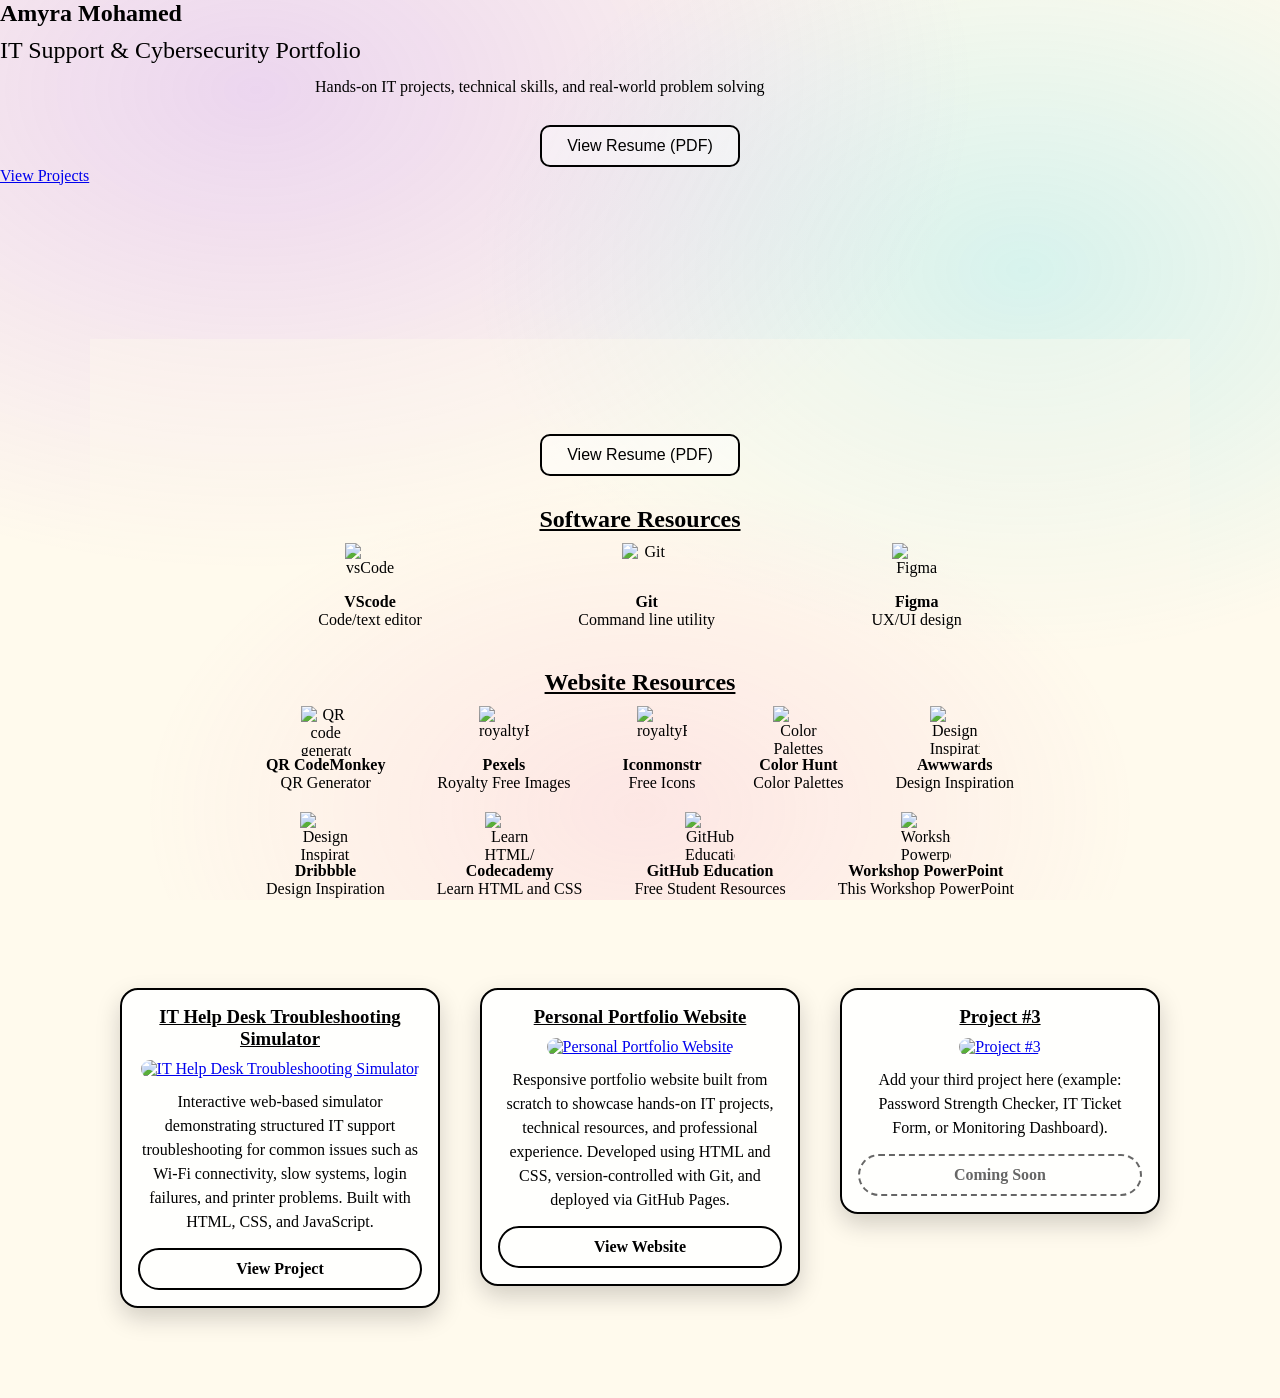
==== index.html @ e5bf1467 "Refactor index.html to include hero section" ====
<!DOCTYPE html>
<html lang="en">
<head>
    <meta charset="UTF-8">
    <meta name="viewport" content="width=device-width, initial-scale=1.0">
    <title>My Portfolio Website</title>
    <link rel="icon" href="./images/siteIcon.svg" />
    <link rel="stylesheet" href="./styles/style.css" />
</head>
<body>

  <!-- HERO SECTION -->
  <section class="hero">

    <div class="heroText">
      <h1 class="pageTitle">Amyra Mohamed</h1>
      <h2 class="pageSubtitle">IT Support &amp; Cybersecurity Portfolio</h2>
      <p class="pageTagline">
        Hands-on IT projects, technical skills, and real-world problem solving
      </p>

      <div class="heroCtas">
        <a id="resumeDownload" href="./files/resume.pdf" target="_blank" rel="noopener">
          View Resume (PDF)
        </a>

        <a class="heroBtn" href="#projects">View Projects</a>
      </div>
    </div>

    <div class="hero3d">
      <!-- SPLINE IFRAME EMBED -->
      <iframe
        src="https://my.spline.design/reactiveorb-Mem7IpDAVatZxSIVmaJ1QwXt/"
        frameborder="0"
        width="100%"
        height="100%"
        allowfullscreen
      ></iframe>
    </div>

  </section>

  <!-- EXISTING PAGE CONTENT -->
  <div class="container">

   

    <div class="resumeRow">
      <a id="resumeDownload" href="./files/resume.pdf" target="_blank" rel="noopener">
        View Resume (PDF)
      </a>
    </div>
        <!-- Resources Container-->
        <section class="resourceContainer">
            <h2 class="innerTitle">Software Resources</h2>
            <div class="resources software">
                <div class="resource">
                    <a class="resourceLink" href="https://code.visualstudio.com/download" target="_blank">
                        <img src="./images/icons/vscode.svg" alt="vsCode" />
                        <p><b>VScode</b></p>
                        <p>Code/text editor</p>
                    </a>
                </div>
                <div class="resource">
                    <a class="resourceLink" href="https://git-scm.com/" target="_blank">
                        <img src="./images/icons/git.svg" alt="Git" />
                        <p><b>Git</b></p>
                        <p>Command line utility</p>
                    </a>
                </div>
                <div class="resource">
                    <a class="resourceLink" href="https://www.figma.com/downloads/" target="_blank">
                        <img src="./images/icons/figma.svg" alt="Figma" />
                        <p><b>Figma</b></p>
                        <p>UX/UI design</p>
                    </a>
                </div>
            </div>
            <h2 class="innerTitle">Website Resources</h2>
            <div class="resources websites">
                <div class="resource">
                    <a class="resourceLink" href="https://www.qrcode-monkey.com/" target="_blank">
                        <img src="./images/icons/qrCode.svg" alt="QR code generator" />
                        <p><b>QR CodeMonkey</b></p>
                        <p>QR Generator</p>
                    </a>
                </div>
                <div class="resource">
                    <a class="resourceLink" href="https://www.pexels.com/" target="_blank">
                        <img src="./images/icons/freeImages.svg" alt="royaltyFreeImages" />
                        <p><b>Pexels</b></p>
                        <p>Royalty Free Images</p>
                    </a>
                </div>
                <div class="resource">
                    <a class="resourceLink" href="https://iconmonstr.com/" target="_blank">
                        <img src="./images/icons/iconmonstr.svg" alt="royaltyFreeImages" />
                        <p><b>Iconmonstr</b></p>
                        <p>Free Icons</p>
                    </a>
                </div>
                <div class="resource">
                    <a class="resourceLink" href="https://colorhunt.co/" target="_blank">
                        <img src="./images/icons/colorHunt.svg" alt="Color Palettes" />
                        <p><b>Color Hunt</b></p>
                        <p>Color Palettes</p>
                    </a>
                </div>
                <div class="resource">
                    <a class="resourceLink" href="https://www.awwwards.com/" target="_blank">
                        <img src="./images/icons/awwwards.svg" alt="Design Inspiration" />
                        <p><b>Awwwards</b></p>
                        <p>Design Inspiration</p>
                    </a>
                </div>
                <div class="resource">
                    <a class="resourceLink" href="https://dribbble.com/search/landingpage" target="_blank">
                        <img src="./images/icons/dribbble.svg" alt="Design Inspiration" />
                        <p><b>Dribbble</b></p>
                        <p>Design Inspiration</p>
                    </a>
                </div>
                <div class="resource">
                    <a class="resourceLink" href="https://www.codecademy.com/catalog/language/html-css" target="_blank">
                        <img src="./images/icons/codecademy.svg" alt="Learn HTML/CSS" />
                        <p><b>Codecademy</b></p>
                        <p>Learn HTML and CSS</p>
                    </a>
                </div>
                <div class="resource">
                    <a class="resourceLink" href="https://github.com/education" target="_blank">
                        <img src="./images/icons/githubEducation.svg" alt="GitHub Education" />
                        <p><b>GitHub Education</b></p>
                        <p>Free Student Resources</p>
                    </a>
                </div>
                <div class="resource">
                    <a class="resourceLink" href="https://github.com/S-Gsell/PagesWorkshopPowerPoint" target="_blank">
                        <img src="./images/icons/powerpoint.svg" alt="Workshop Powerpoint" />
                        <p><b>Workshop PowerPoint</b></p>
                        <p>This Workshop PowerPoint</p>
                    </a>
                </div>
            </div>
        </section>


        <!-- Projects Section -->
<section id="projects" class="projectsContainer">

  <!-- Project 1 -->
  <div class="project">
    <h3 class="projectTitle">IT Help Desk Troubleshooting Simulator</h3>

    <a class="projectLink" href="helpdesk-sim/" target="_blank" rel="noopener">
      <img class="projectImage" src="./images/background.jpg" alt="IT Help Desk Troubleshooting Simulator" />
    </a>

    <p class="projectDescription">
      Interactive web-based simulator demonstrating structured IT support troubleshooting for common issues such as Wi-Fi connectivity,
      slow systems, login failures, and printer problems. Built with HTML, CSS, and JavaScript.
    </p>

    <a class="projectBtn" href="helpdesk-sim/" target="_blank" rel="noopener">View Project</a>
  </div>

  <!-- Project 2 -->
  <div class="project">
    <h3 class="projectTitle">Personal Portfolio Website</h3>

    <a class="projectLink" href="https://s3538755.github.io/PagesWorkshop/" target="_blank" rel="noopener">
      <img class="projectImage" src="./images/background.jpg" alt="Personal Portfolio Website" />
    </a>

    <p class="projectDescription">
      Responsive portfolio website built from scratch to showcase hands-on IT projects, technical resources, and professional experience.
      Developed using HTML and CSS, version-controlled with Git, and deployed via GitHub Pages.
    </p>

    <a class="projectBtn" href="https://s3538755.github.io/PagesWorkshop/" target="_blank" rel="noopener">View Website</a>
  </div>

  <!-- Project 3 -->
  <div class="project">
    <h3 class="projectTitle">Project #3</h3>

    <a class="projectLink" href="#" aria-disabled="true">
      <img class="projectImage" src="./images/background.jpg" alt="Project #3" />
    </a>

    <p class="projectDescription">
      Add your third project here (example: Password Strength Checker, IT Ticket Form, or Monitoring Dashboard).
    </p>

    <a class="projectBtn disabled" href="#" aria-disabled="true">Coming Soon</a>
  </div>

</section>
---- styles/style.css ----
*{
    padding: 0;
    margin: 0;
    box-sizing: border-box;
}

body{
    background-color: rgb(255, 250, 237);
    background-image: url(../images/background.jpg);
    background-size: cover;
    background-attachment: fixed;
    background-position: bottom;
}

/* ===== Neon gradient overlay & smooth motion ===== */

html {
  scroll-behavior: smooth;
}

body::before {
  content: "";
  position: fixed;
  inset: 0;
  pointer-events: none;
  z-index: -1;

  background:
    radial-gradient(1200px 800px at 20% 10%, rgba(168, 85, 247, 0.22), transparent 60%),
    radial-gradient(1000px 700px at 80% 30%, rgba(34, 211, 238, 0.18), transparent 55%),
    radial-gradient(900px 600px at 50% 90%, rgba(236, 72, 153, 0.18), transparent 55%);
}

.container {
  min-height: 100vh;
  max-width: 1100px;
  margin: 0 auto;
  padding: 80px 20px 40px;
  background-color: rgba(255, 250, 237, 0.4);
  text-align: center;
}

.pageTitle{
  margin: 0 0 10px;
}

.pageSubtitle{
  margin: 0 0 10px;
  font-weight: 500;
}

.pageTagline{
  max-width: 650px;
  margin: 0 auto 25px;
  line-height: 1.6;
}

.resourceContainer{
    margin: 30px auto;
    max-width: 800px;
}

.innerTitle{
    text-align: center;
    text-decoration: underline;
    margin-top: 30px;
}

.resources{
    display: flex;
    flex-wrap: wrap;
    justify-content: space-around;
    align-items: center;
}

.resource{
    margin: 10px 25px;
    transition: .3s ease-in-out;
}

.resource:hover{
    transform: scale(1.2);
}

.resourceLink{
    text-decoration: none;
    color: black;
    display: flex;
    flex-direction: column;
    justify-content: space-around;
    align-items: center;
}

.resourceLink img{
    width: 50px;
    height: 50px;
}

.resourceLink p{
    text-align: center;
}

#resumeDownload{
    display: block;
    max-width: 200px;
    text-align: center;
    border: 2px solid black;
    border-radius: 10px;
    padding: 10px 2.5px;
    margin: 15px auto 0 auto;
    color: black;
    background-color: rgba(255, 255, 255, 0.4);
    font-family: sans-serif;
    text-decoration: none;
    box-shadow: 0 0 0 black;
    transition: 0.3s ease-in-out;
}

#resumeDownload:hover{
    background-color: rgba(255, 255, 255, 0.8);
    transform: translate(-3px, -3px);
    box-shadow: 3px 3px 0 black;
}

.projectsContainer {
  max-width: 1520px;
  margin: 0 auto;
  padding: 50px 0;

  display: flex;
  flex-wrap: nowrap;        /* keep all 3 on same row */
  gap: 40px;
  justify-content: center;

  align-items: flex-start;  /* 🔥 forces them straight across */
}

.project {
  /* consistent sizing across all cards */
  width: 320px;
  background: rgba(255, 255, 255, 0.85);
  border: 2px solid black;
  border-radius: 18px;
  padding: 16px;
  box-shadow: 0 10px 25px rgba(0, 0, 0, 0.18);

  /* makes every card equal height + button pinned to bottom */
  display: flex;
  flex-direction: column;

  /* smooth hover animation */
  transition: transform 240ms ease, box-shadow 240ms ease;
}

.project:hover {
  transform: translateY(-8px);
  box-shadow:
    0 0 0 1px rgba(168, 85, 247, 0.25),
    0 20px 60px rgba(0, 0, 0, 0.55),
    0 0 40px rgba(168, 85, 247, 0.25);
}

.projectTitle {
  text-align: center;
  text-decoration: underline;
  margin-bottom: 10px;
}

.projectLink {
  display: block;
}

.projectImage {
  width: 100%;
  border-radius: 14px;
}

.projectDescription {
  margin-top: 12px;
  line-height: 1.5;
  flex-grow: 1; /* pushes button down so all buttons align */
  text-align: center;
}

/* Button styling */
.projectBtn {
  display: inline-block;
  text-align: center;
  margin-top: 14px;
  padding: 10px 14px;
  border: 2px solid black;
  border-radius: 999px;
  text-decoration: none;
  color: black;
  font-weight: 600;
  background: transparent;
}

.projectBtn:hover {
  background: black;
  color: white;
}

.projectBtn.disabled {
  pointer-events: none;
  opacity: 0.6;
  border-style: dashed;
}

/* REMOVE the featured "card" look entirely so Project 1 matches */
.featured-project {
  border: none !important;
  box-shadow: none !important;
  background: transparent !important;
  transform: none !important;
}

/* IMPORTANT: do NOT lift or shadow on hover */
.featured-project:hover {
  transform: none !important;
  box-shadow: none !important;
}

/* Fade-in on scroll (matches script.js adding "reveal" and "show") */
.reveal {
  opacity: 0;
  transform: translateY(16px);
  transition: opacity 600ms ease, transform 600ms ease;
}

.reveal.show {
  opacity: 1;
  transform: translateY(0);
}
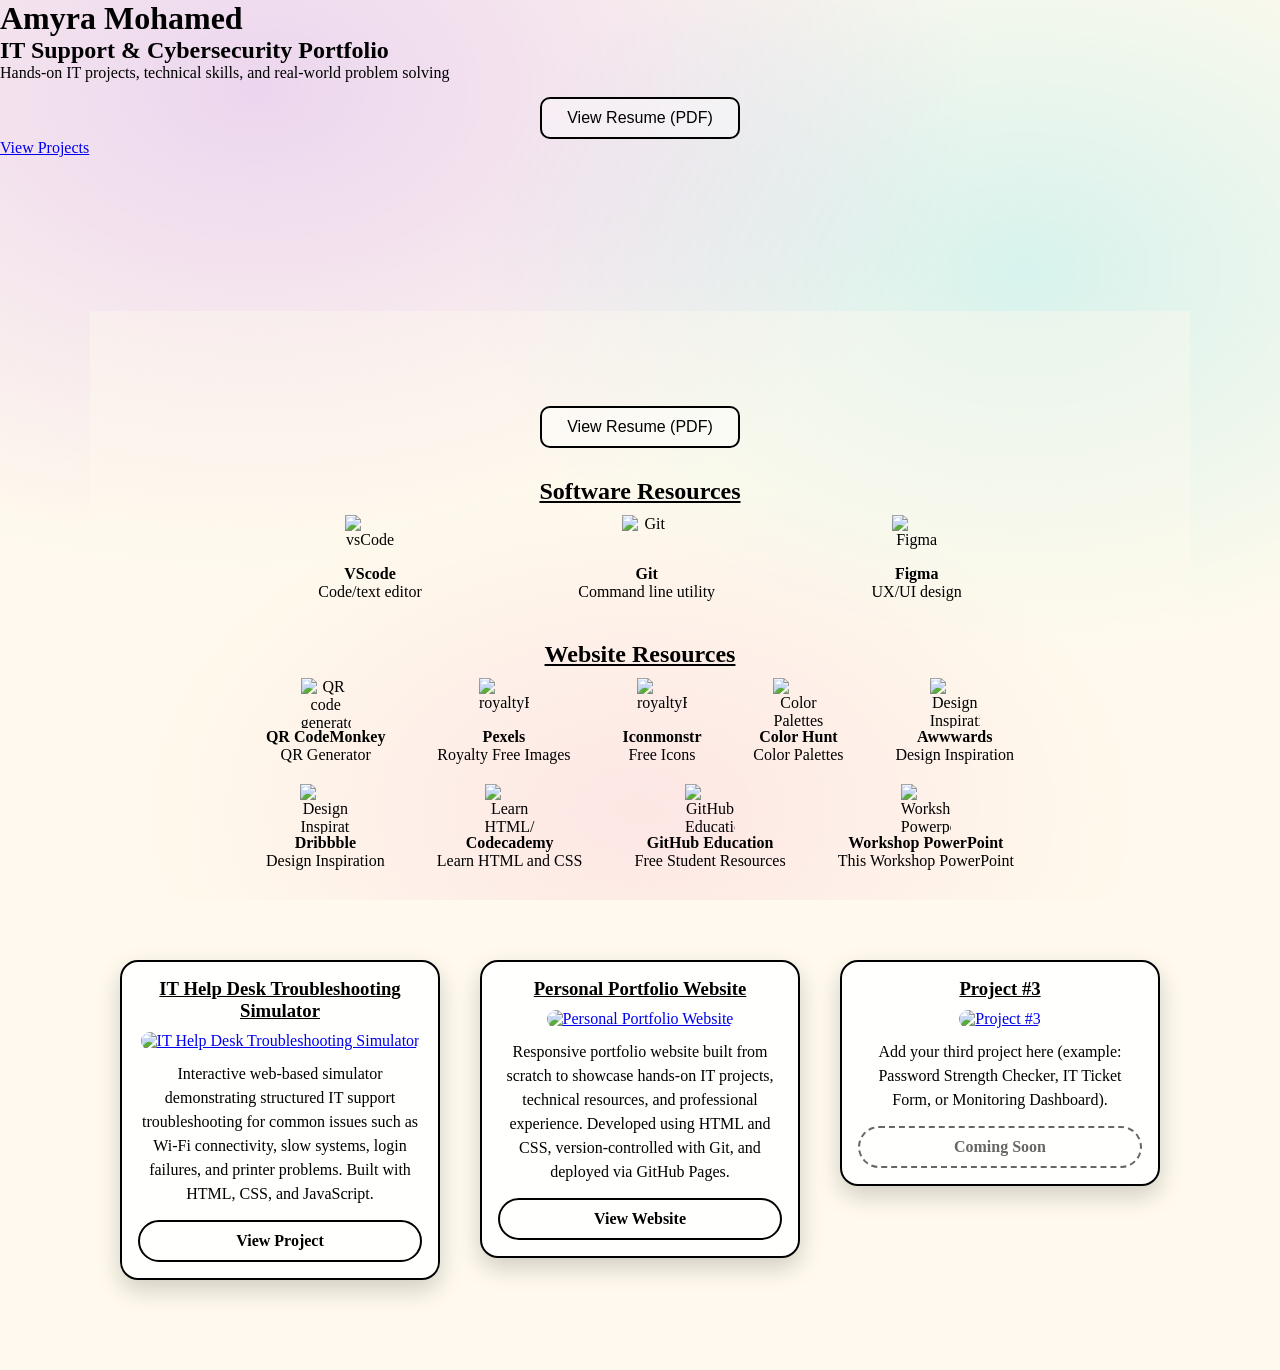
==== commit 695e8ca2: "Refactor hero section in index.html Reorganize hero section layout and update class names for better" ====
--- a/index.html
+++ b/index.html
@@ -9,42 +9,45 @@
 </head>
 <body>
 
-  <!-- HERO SECTION -->
-  <section class="hero">
-
-    <div class="heroText">
-      <h1 class="pageTitle">Amyra Mohamed</h1>
-      <h2 class="pageSubtitle">IT Support &amp; Cybersecurity Portfolio</h2>
-      <p class="pageTagline">
-        Hands-on IT projects, technical skills, and real-world problem solving
-      </p>
-
-      <div class="heroCtas">
-        <a id="resumeDownload" href="./files/resume.pdf" target="_blank" rel="noopener">
-          View Resume (PDF)
-        </a>
-
-        <a class="heroBtn" href="#projects">View Projects</a>
+  <!-- HERO HEADER (Spline + text) -->
+  <header class="heroHeader">
+    <div class="heroInner">
+
+      <!-- Left side: name + subtitle + buttons -->
+      <div class="heroText">
+        <h1 class="heroName">Amyra Mohamed</h1>
+        <h2 class="heroRole">IT Support &amp; Cybersecurity Portfolio</h2>
+        <p class="heroTagline">Hands-on IT projects, technical skills, and real-world problem solving</p>
+
+        <!-- Keep View Resume button UNDER the header text -->
+        <div class="heroBtns">
+          <a id="resumeDownload" href="./files/resume.pdf" target="_blank" rel="noopener">
+            View Resume (PDF)
+          </a>
+
+          <a class="heroBtnSecondary" href="#projects">
+            View Projects
+          </a>
+        </div>
       </div>
+
+      <!-- Right side: Spline orb -->
+      <div class="heroOrbWrap">
+        <iframe
+          class="heroOrb"
+          src="https://my.spline.design/reactiveorb-Mem7IpDAVatZxSIVmaJ1QwXt/"
+          frameborder="0"
+          allow="autoplay; fullscreen"
+        ></iframe>
+      </div>
+
     </div>
-
-    <div class="hero3d">
-      <!-- SPLINE IFRAME EMBED -->
-      <iframe
-        src="https://my.spline.design/reactiveorb-Mem7IpDAVatZxSIVmaJ1QwXt/"
-        frameborder="0"
-        width="100%"
-        height="100%"
-        allowfullscreen
-      ></iframe>
-    </div>
-
-  </section>
-
-  <!-- EXISTING PAGE CONTENT -->
+  </header>
+
+  <!-- Your existing page content starts here -->
   <div class="container">
-
-   
+    <!-- keep the rest of your content here (resources, projects, etc.) -->
+
 
     <div class="resumeRow">
       <a id="resumeDownload" href="./files/resume.pdf" target="_blank" rel="noopener">
--- a/styles/style.css
+++ b/styles/style.css
@@ -233,3 +233,48 @@
   transform: translateY(0);
 }
 
+/* ===== HERO + SPLINE EMBED (paste at VERY BOTTOM of style.css) ===== */
+
+.hero{
+  max-width: 1100px;
+  margin: 0 auto;
+  padding: 80px 20px 40px;
+  display: flex;
+  align-items: center;
+  justify-content: space-between;
+  gap: 32px;
+}
+
+.heroText{
+  flex: 1;
+  text-align: left;
+}
+
+.hero3d{
+  flex: 1;
+  min-height: 520px;         /* controls how tall the Spline area is */
+  border-radius: 18px;
+  overflow: hidden;
+}
+
+.hero3d iframe{
+  width: 100%;
+  height: 100%;
+  border: 0;
+  display: block;
+}
+
+/* Mobile stacking */
+@media (max-width: 900px){
+  .hero{
+    flex-direction: column;
+    text-align: center;
+  }
+  .heroText{
+    text-align: center;
+  }
+  .hero3d{
+    width: 100%;
+    min-height: 420px;
+  }
+}
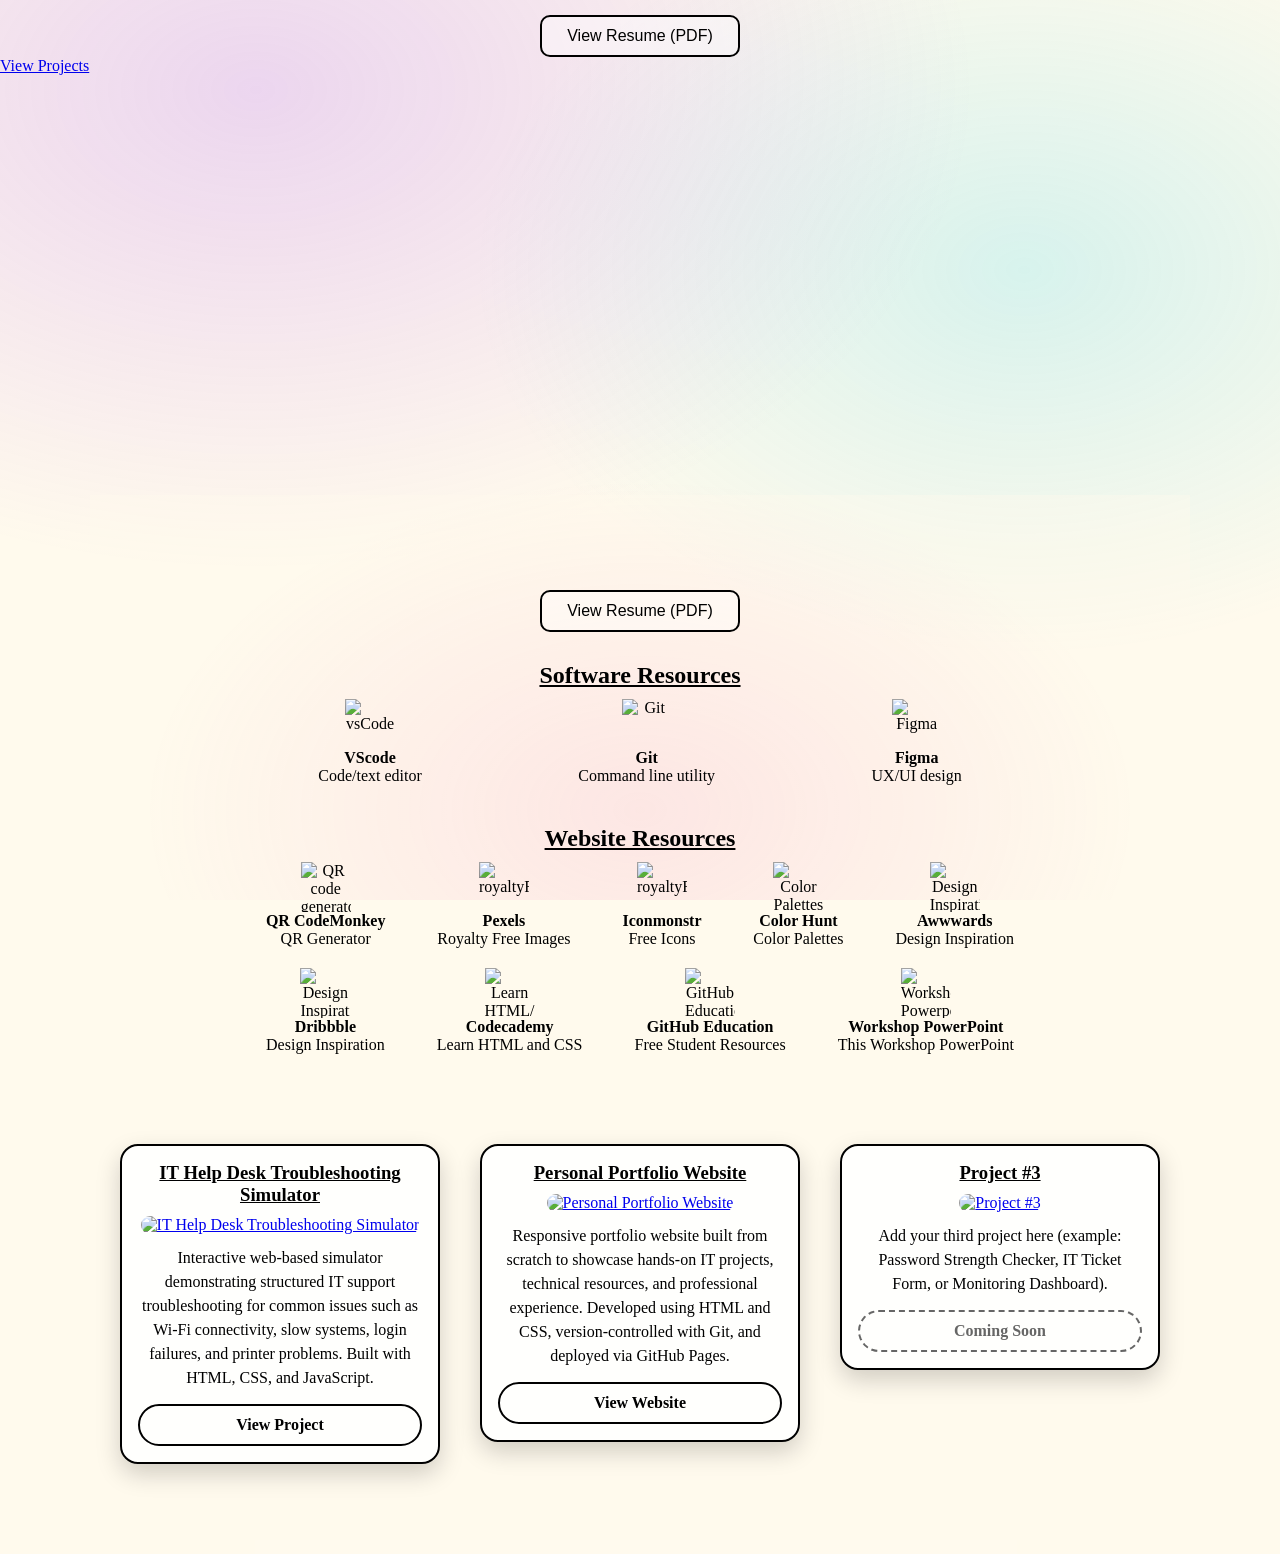
==== commit 2a35d4aa: "Remove hero text from index.html Removed hero text section including name, role, and tagline." ====
--- a/index.html
+++ b/index.html
@@ -12,12 +12,6 @@
   <!-- HERO HEADER (Spline + text) -->
   <header class="heroHeader">
     <div class="heroInner">
-
-      <!-- Left side: name + subtitle + buttons -->
-      <div class="heroText">
-        <h1 class="heroName">Amyra Mohamed</h1>
-        <h2 class="heroRole">IT Support &amp; Cybersecurity Portfolio</h2>
-        <p class="heroTagline">Hands-on IT projects, technical skills, and real-world problem solving</p>
 
         <!-- Keep View Resume button UNDER the header text -->
         <div class="heroBtns">
--- a/styles/style.css
+++ b/styles/style.css
@@ -29,6 +29,10 @@
     radial-gradient(1200px 800px at 20% 10%, rgba(168, 85, 247, 0.22), transparent 60%),
     radial-gradient(1000px 700px at 80% 30%, rgba(34, 211, 238, 0.18), transparent 55%),
     radial-gradient(900px 600px at 50% 90%, rgba(236, 72, 153, 0.18), transparent 55%);
+}
+
+.heroHeader{
+  background: transparent;
 }
 
 .container {
@@ -278,3 +282,16 @@
     min-height: 420px;
   }
 }
+
+.heroOrbWrap{
+  display: flex;
+  justify-content: center;
+  align-items: center;
+}
+
+.heroOrb{
+  width: 520px;
+  max-width: 100%;
+  height: 420px;
+  border: none;
+}
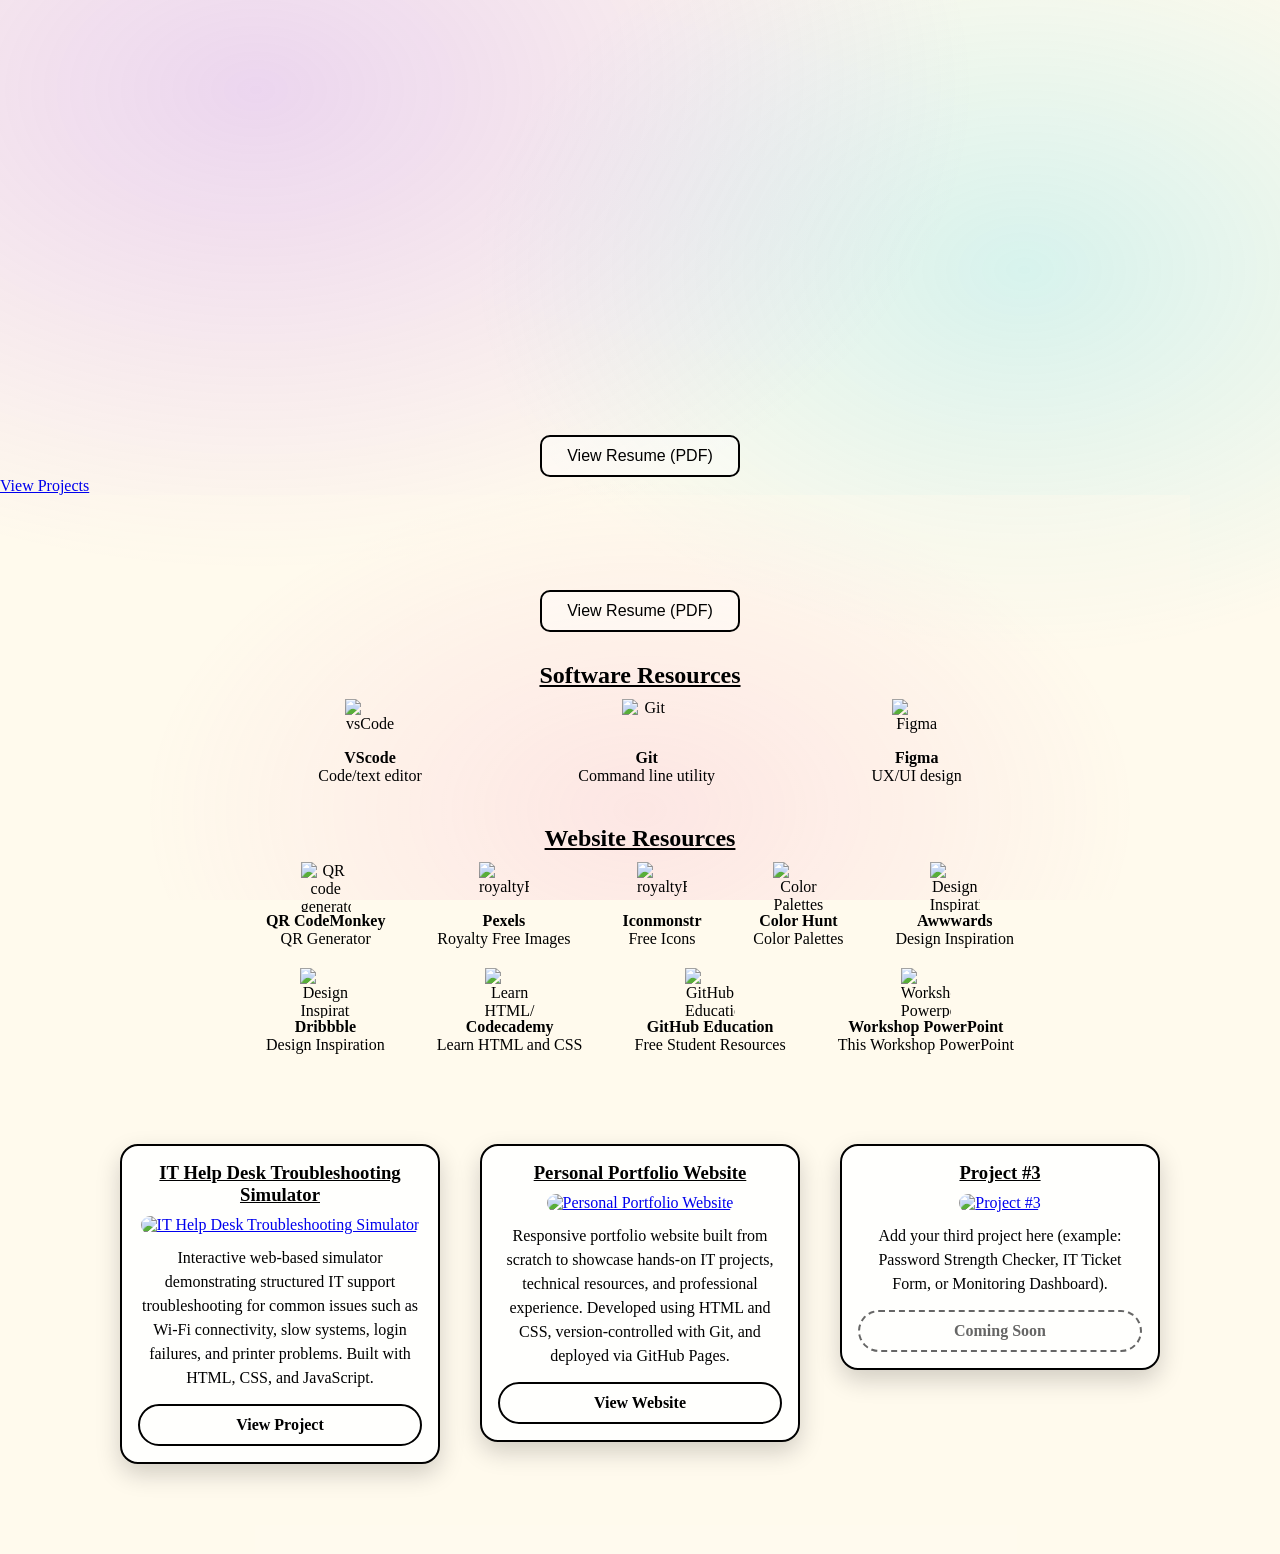
==== commit 7ce6e67b: "Refactor hero header and button layout" ====
--- a/index.html
+++ b/index.html
@@ -9,45 +9,42 @@
 </head>
 <body>
 
-  <!-- HERO HEADER (Spline + text) -->
-  <header class="heroHeader">
-    <div class="heroInner">
+ <!-- HERO HEADER (Spline centered) -->
+<header class="heroHeader">
+  <div class="heroInner">
 
-        <!-- Keep View Resume button UNDER the header text -->
-        <div class="heroBtns">
-          <a id="resumeDownload" href="./files/resume.pdf" target="_blank" rel="noopener">
-            View Resume (PDF)
-          </a>
+    <!-- Spline orb (centered at top) -->
+    <div class="heroOrbWrap">
+      <iframe
+        class="heroOrb"
+        src="https://my.spline.design/reactiveorb-Mem7IpDAVatZxSIVmaJ1QwXt/"
+        frameborder="0"
+        allow="autoplay; fullscreen"
+      ></iframe>
+    </div>
 
-          <a class="heroBtnSecondary" href="#projects">
-            View Projects
-          </a>
-        </div>
-      </div>
+    <!-- Buttons UNDER the orb -->
+    <div class="heroCtas">
+      <a id="resumeDownload" href="./files/resume.pdf" target="_blank" rel="noopener">
+        View Resume (PDF)
+      </a>
 
-      <!-- Right side: Spline orb -->
-      <div class="heroOrbWrap">
-        <iframe
-          class="heroOrb"
-          src="https://my.spline.design/reactiveorb-Mem7IpDAVatZxSIVmaJ1QwXt/"
-          frameborder="0"
-          allow="autoplay; fullscreen"
-        ></iframe>
-      </div>
+      <a class="heroBtnSecondary" href="#projects">
+        View Projects
+      </a>
+    </div>
 
-    </div>
-  </header>
+  </div>
+</header>
 
   <!-- Your existing page content starts here -->
   <div class="container">
     <!-- keep the rest of your content here (resources, projects, etc.) -->
 
 
-    <div class="resumeRow">
-      <a id="resumeDownload" href="./files/resume.pdf" target="_blank" rel="noopener">
-        View Resume (PDF)
-      </a>
-    </div>
+   <div class="resumeRow">
+  <a id="resumeDownload" ...>View Resume (PDF)</a>
+</div>
         <!-- Resources Container-->
         <section class="resourceContainer">
             <h2 class="innerTitle">Software Resources</h2>
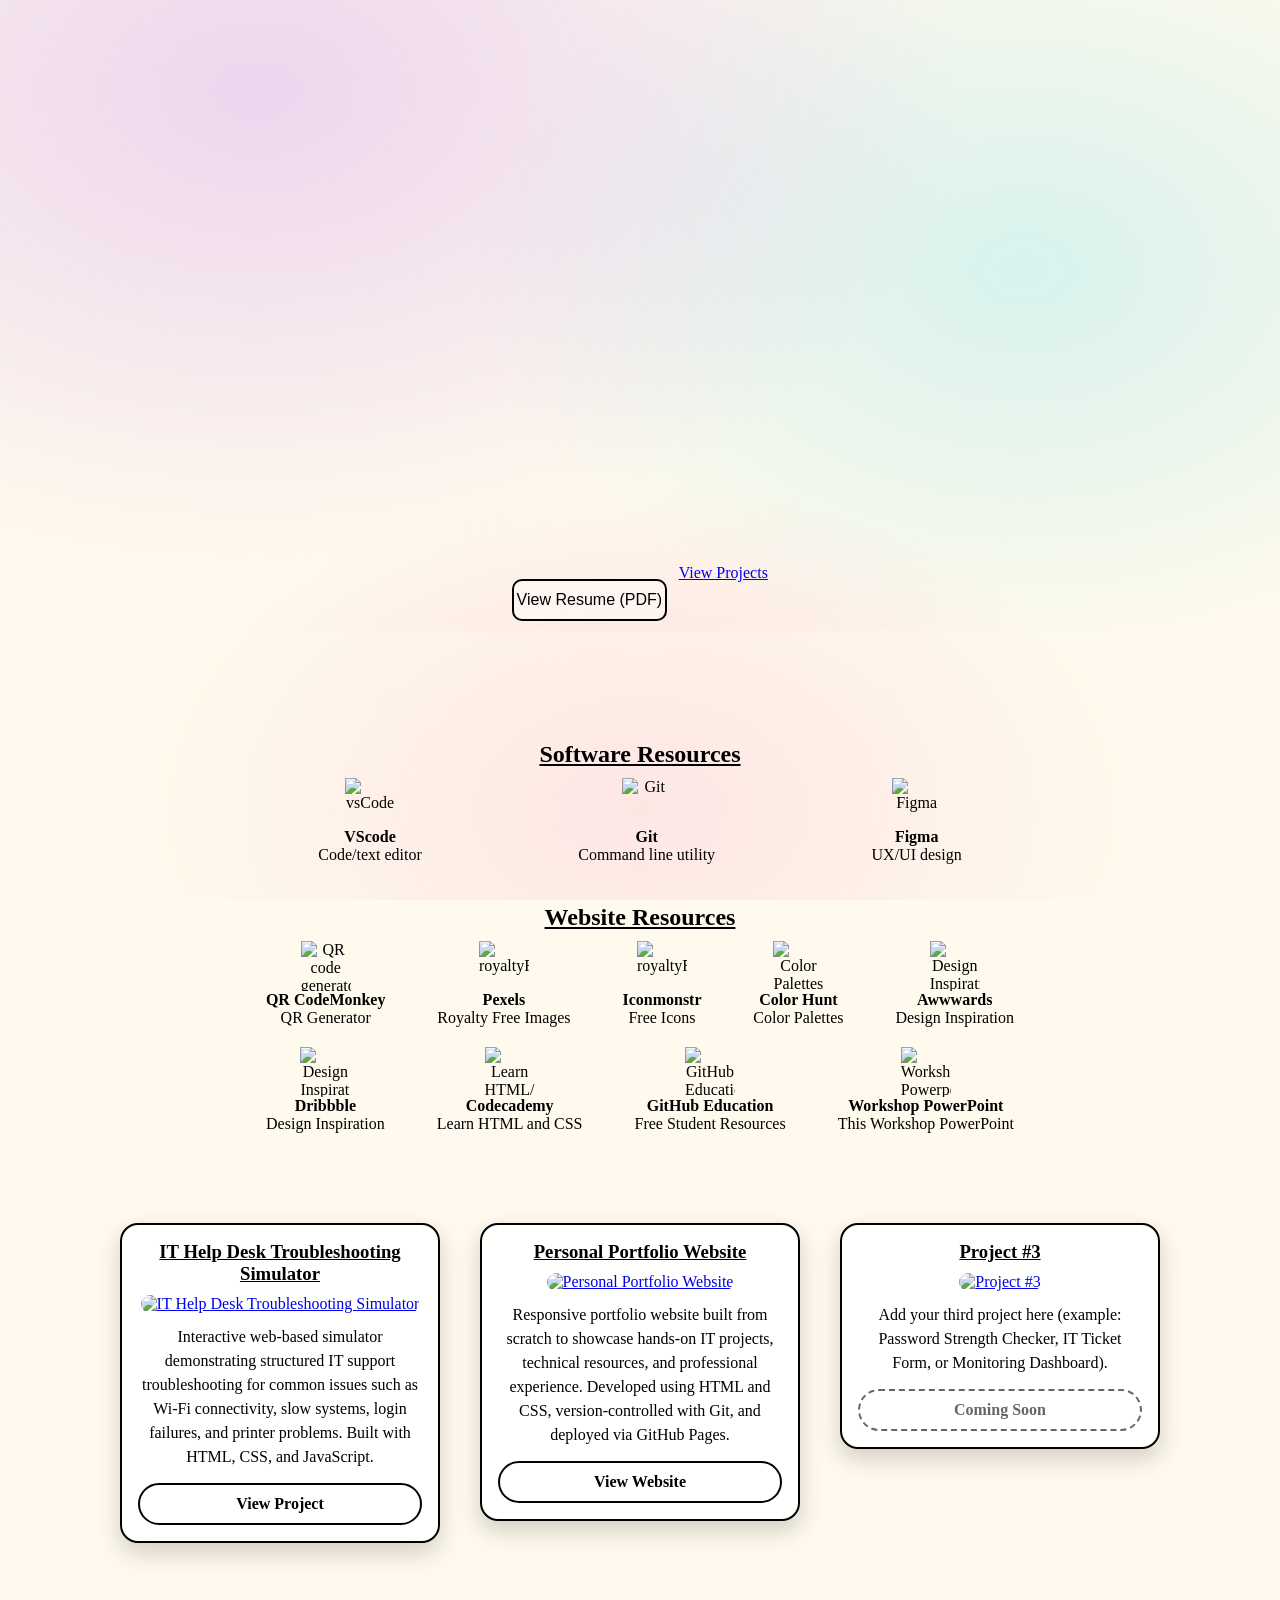
==== commit 86bad6ee: "Remove resume download section from index.html Removed resume download link from the HTML." ====
--- a/index.html
+++ b/index.html
@@ -42,9 +42,6 @@
     <!-- keep the rest of your content here (resources, projects, etc.) -->
 
 
-   <div class="resumeRow">
-  <a id="resumeDownload" ...>View Resume (PDF)</a>
-</div>
         <!-- Resources Container-->
         <section class="resourceContainer">
             <h2 class="innerTitle">Software Resources</h2>
--- a/styles/style.css
+++ b/styles/style.css
@@ -295,3 +295,48 @@
   height: 420px;
   border: none;
 }
+
+/* ===== HERO HEADER (Centered Spline) ===== */
+.heroHeader{
+  width: 100%;
+  padding: 30px 16px 10px;
+}
+
+.heroInner{
+  max-width: 2000px;   /* widen the header area */
+  margin: 0 auto;
+  display: flex;
+  flex-direction: column;
+  align-items: center; /* centers everything */
+  gap: 14px;
+}
+
+/* This controls the orb size (WIDEN + HEIGHT) */
+.heroOrbWrap{
+  width: min(1400px, 100%); /* widen: change 1100px to 1200px if you want bigger */
+  height: 520px;            /* make taller if you want more “hero” feel */
+  overflow: hidden;
+  border-radius: 18px;
+}
+
+.heroOrb{
+  width: 100%;
+  height: 100%;
+  border: 0;
+  display: block;
+}
+
+.heroCtas{
+  display: flex;
+  gap: 12px;
+  justify-content: center;
+  flex-wrap: wrap;
+}
+
+/* Mobile tweaks */
+@media (max-width: 700px){
+  .heroOrbWrap{
+    height: 320px;
+    width: 100%;
+  }
+}
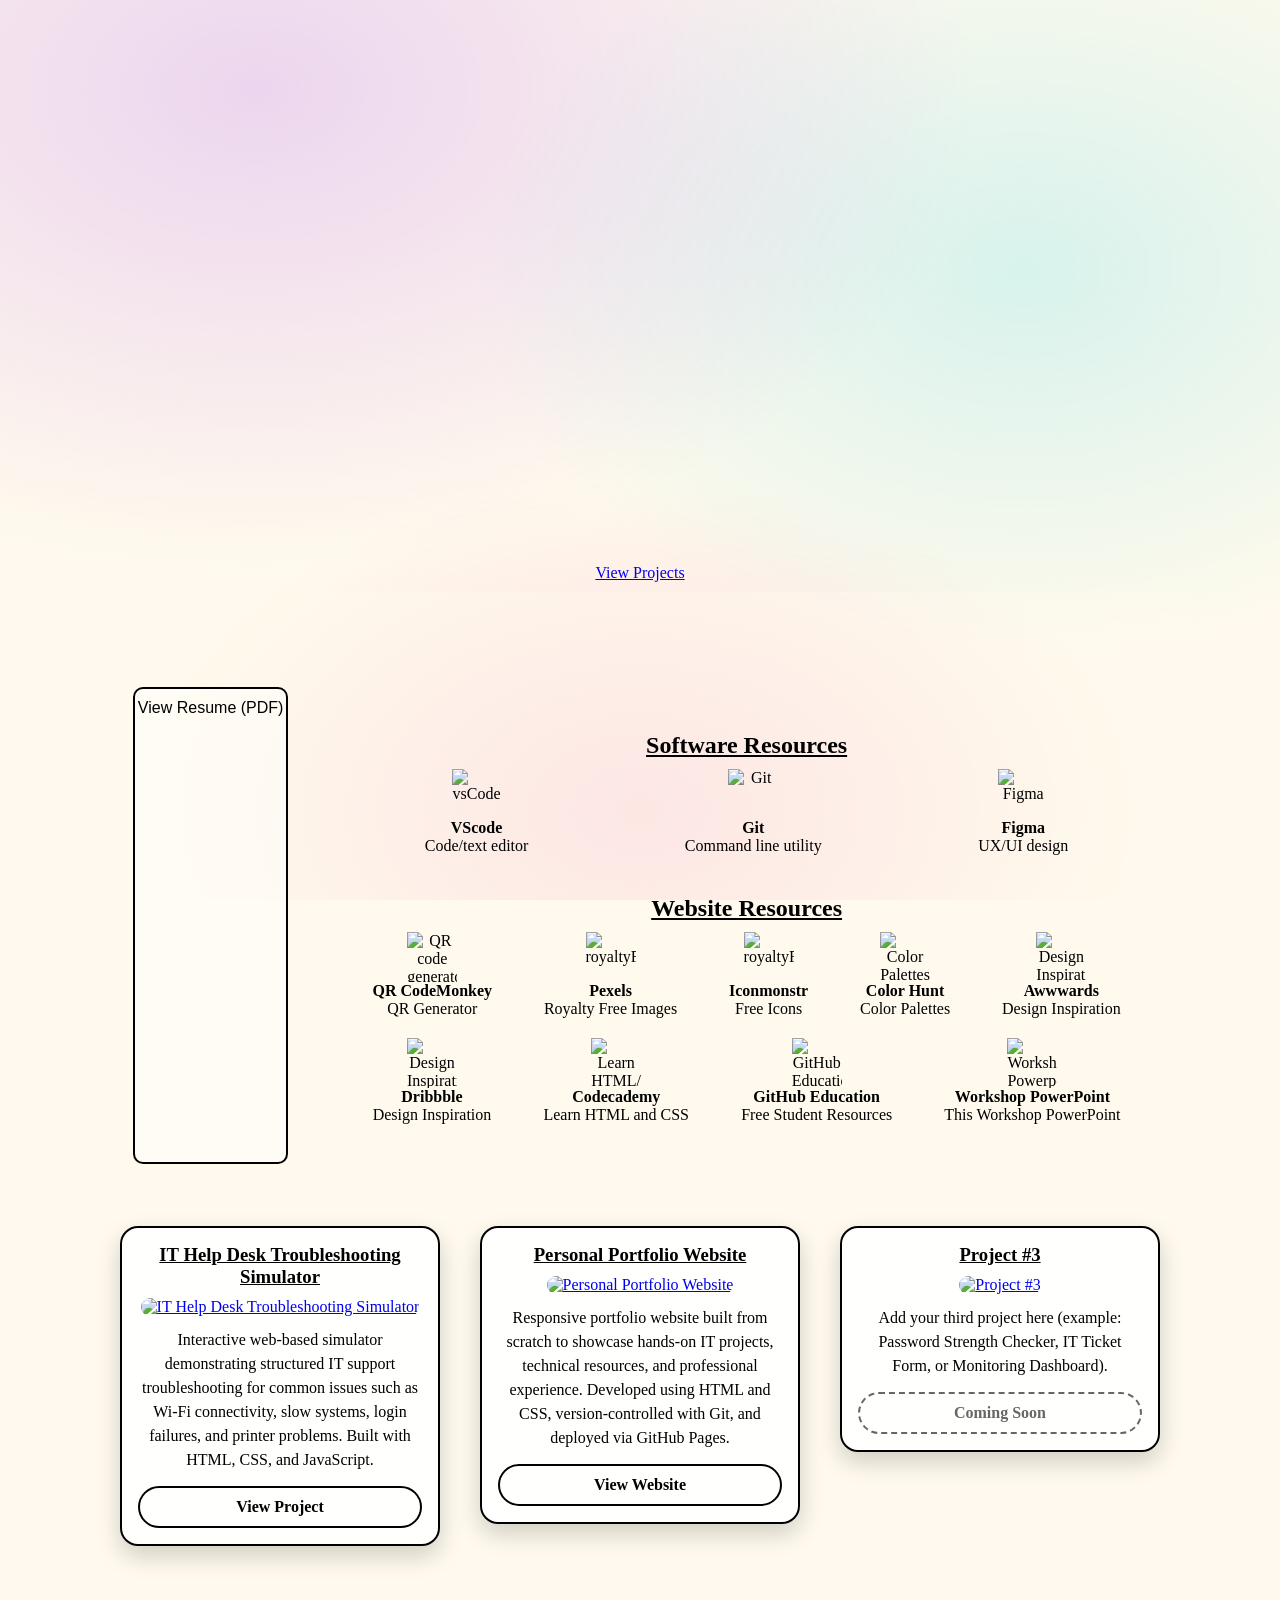
==== commit 5cd5f65b: "Reorganize resume download button in HTML" ====
--- a/index.html
+++ b/index.html
@@ -24,11 +24,6 @@
     </div>
 
     <!-- Buttons UNDER the orb -->
-    <div class="heroCtas">
-      <a id="resumeDownload" href="./files/resume.pdf" target="_blank" rel="noopener">
-        View Resume (PDF)
-      </a>
-
       <a class="heroBtnSecondary" href="#projects">
         View Projects
       </a>
@@ -41,7 +36,11 @@
   <div class="container">
     <!-- keep the rest of your content here (resources, projects, etc.) -->
 
-
+ <div class="heroCtas">
+      <a id="resumeDownload" href="./files/resume.pdf" target="_blank" rel="noopener">
+        View Resume (PDF)
+      </a>
+     
         <!-- Resources Container-->
         <section class="resourceContainer">
             <h2 class="innerTitle">Software Resources</h2>
--- a/styles/style.css
+++ b/styles/style.css
@@ -303,7 +303,7 @@
 }
 
 .heroInner{
-  max-width: 2000px;   /* widen the header area */
+  max-width: 1800px;   /* widen the header area */
   margin: 0 auto;
   display: flex;
   flex-direction: column;
@@ -313,7 +313,7 @@
 
 /* This controls the orb size (WIDEN + HEIGHT) */
 .heroOrbWrap{
-  width: min(1400px, 100%); /* widen: change 1100px to 1200px if you want bigger */
+  width: min(1050px, 100%); /* widen: change 1100px to 1200px if you want bigger */
   height: 520px;            /* make taller if you want more “hero” feel */
   overflow: hidden;
   border-radius: 18px;
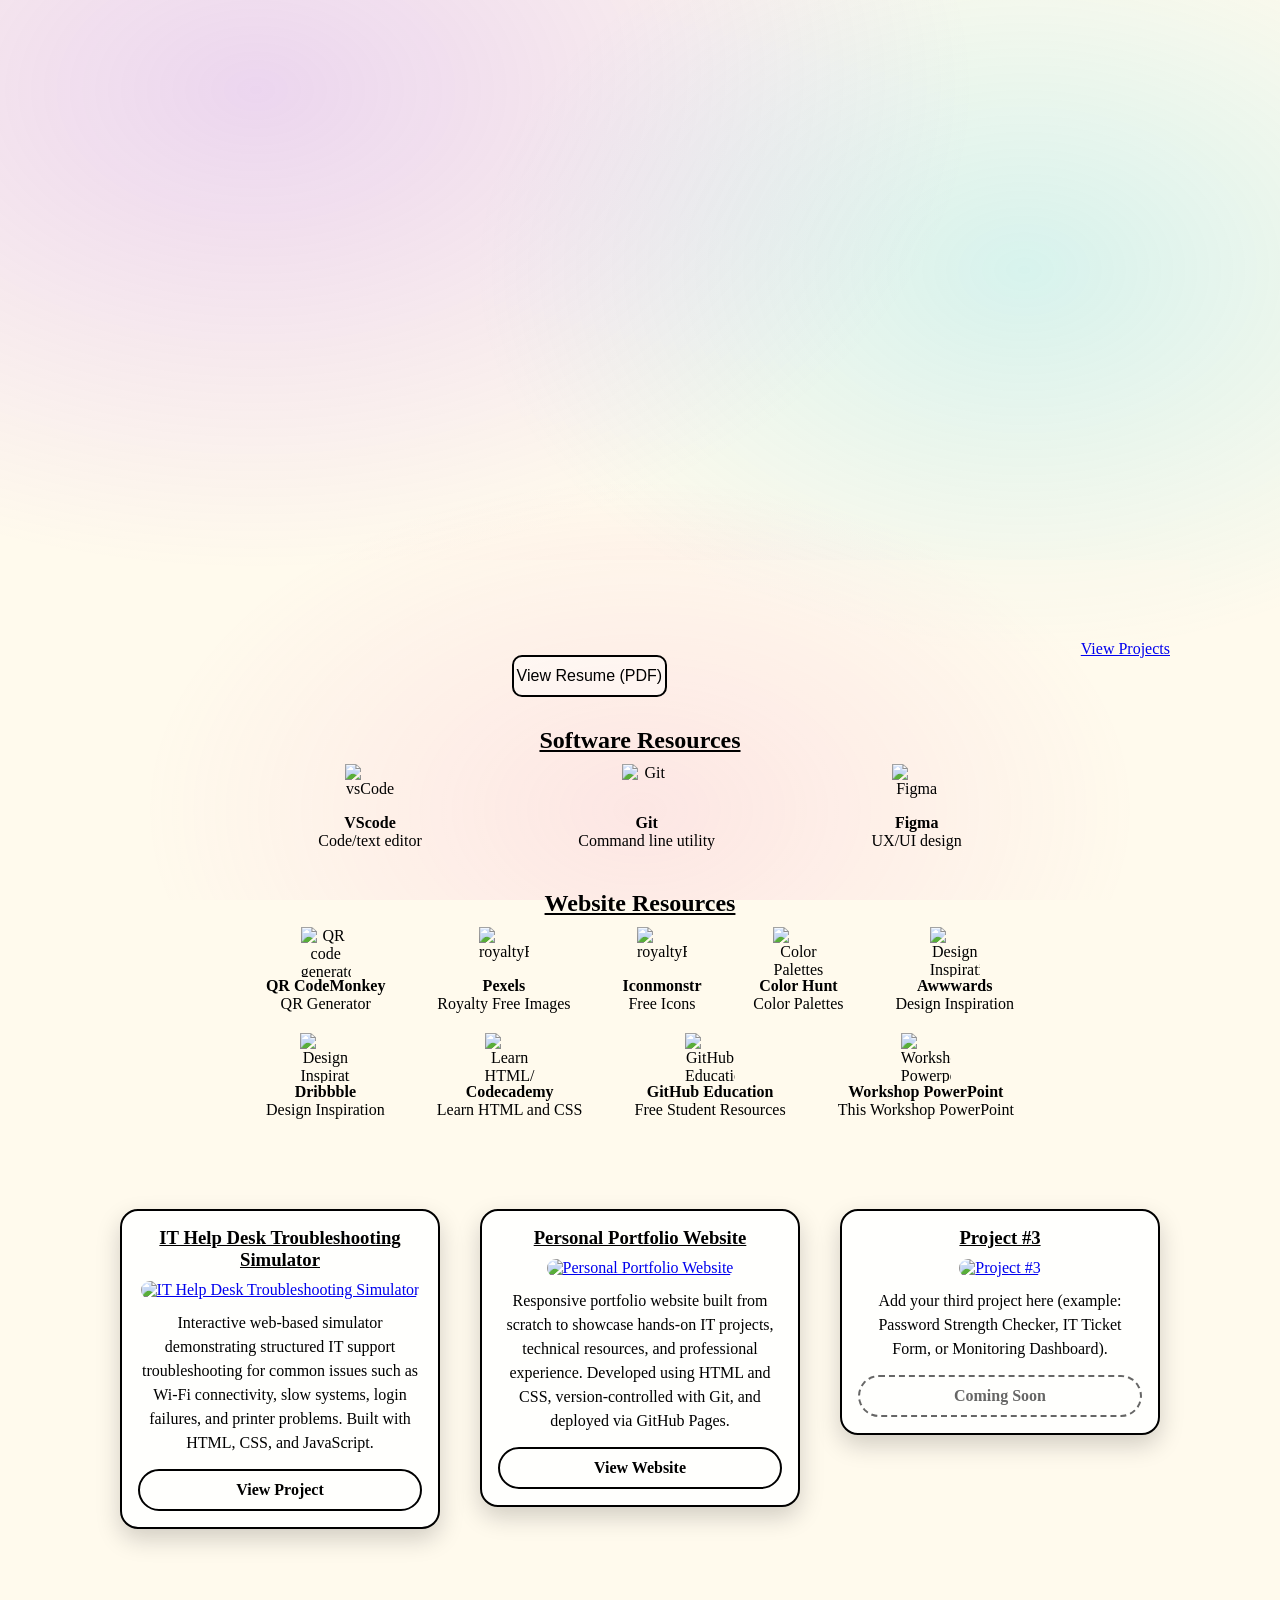
==== commit 4f7b0645: "Reorganize buttons in index.html" ====
--- a/index.html
+++ b/index.html
@@ -23,12 +23,6 @@
       ></iframe>
     </div>
 
-    <!-- Buttons UNDER the orb -->
-      <a class="heroBtnSecondary" href="#projects">
-        View Projects
-      </a>
-    </div>
-
   </div>
 </header>
 
@@ -36,10 +30,16 @@
   <div class="container">
     <!-- keep the rest of your content here (resources, projects, etc.) -->
 
- <div class="heroCtas">
-      <a id="resumeDownload" href="./files/resume.pdf" target="_blank" rel="noopener">
-        View Resume (PDF)
-      </a>
+
+<div class="heroCtas">
+  <a id="resumeDownload" href="./files/resume.pdf" target="_blank" rel="noopener">
+    View Resume (PDF)
+  </a>
+
+  <a class="heroBtnSecondary" href="#projects">
+    View Projects
+  </a>
+</div>
      
         <!-- Resources Container-->
         <section class="resourceContainer">
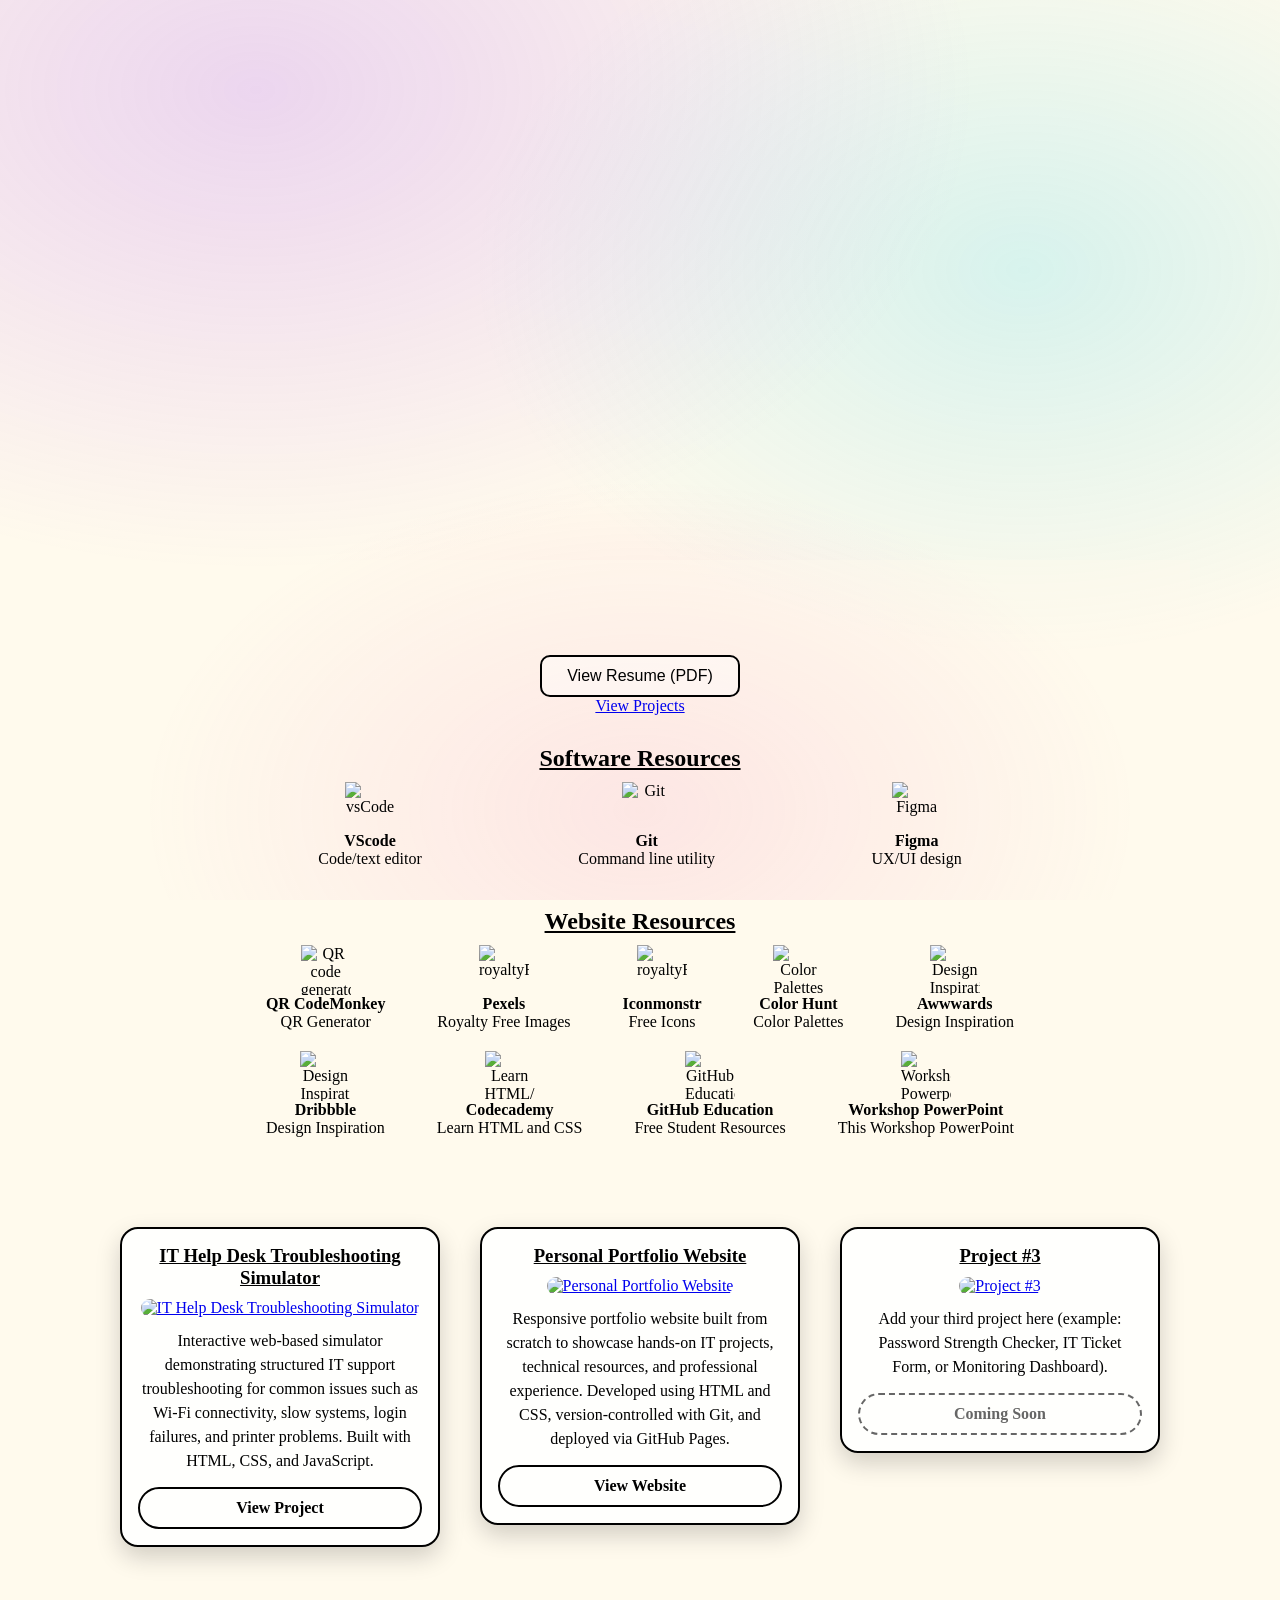
==== commit 04c4ca01: "Add resume and projects buttons to hero section Added resume and projects links to the hero section." ====
--- a/index.html
+++ b/index.html
@@ -31,11 +31,15 @@
     <!-- keep the rest of your content here (resources, projects, etc.) -->
 
 
-<div class="heroCtas">
+<!-- Resume button at TOP + CENTER of the container -->
+<div class="resumeTop">
   <a id="resumeDownload" href="./files/resume.pdf" target="_blank" rel="noopener">
     View Resume (PDF)
   </a>
+</div>
 
+<!-- (Optional) Projects link under it, centered too -->
+<div class="projectsTop">
   <a class="heroBtnSecondary" href="#projects">
     View Projects
   </a>
